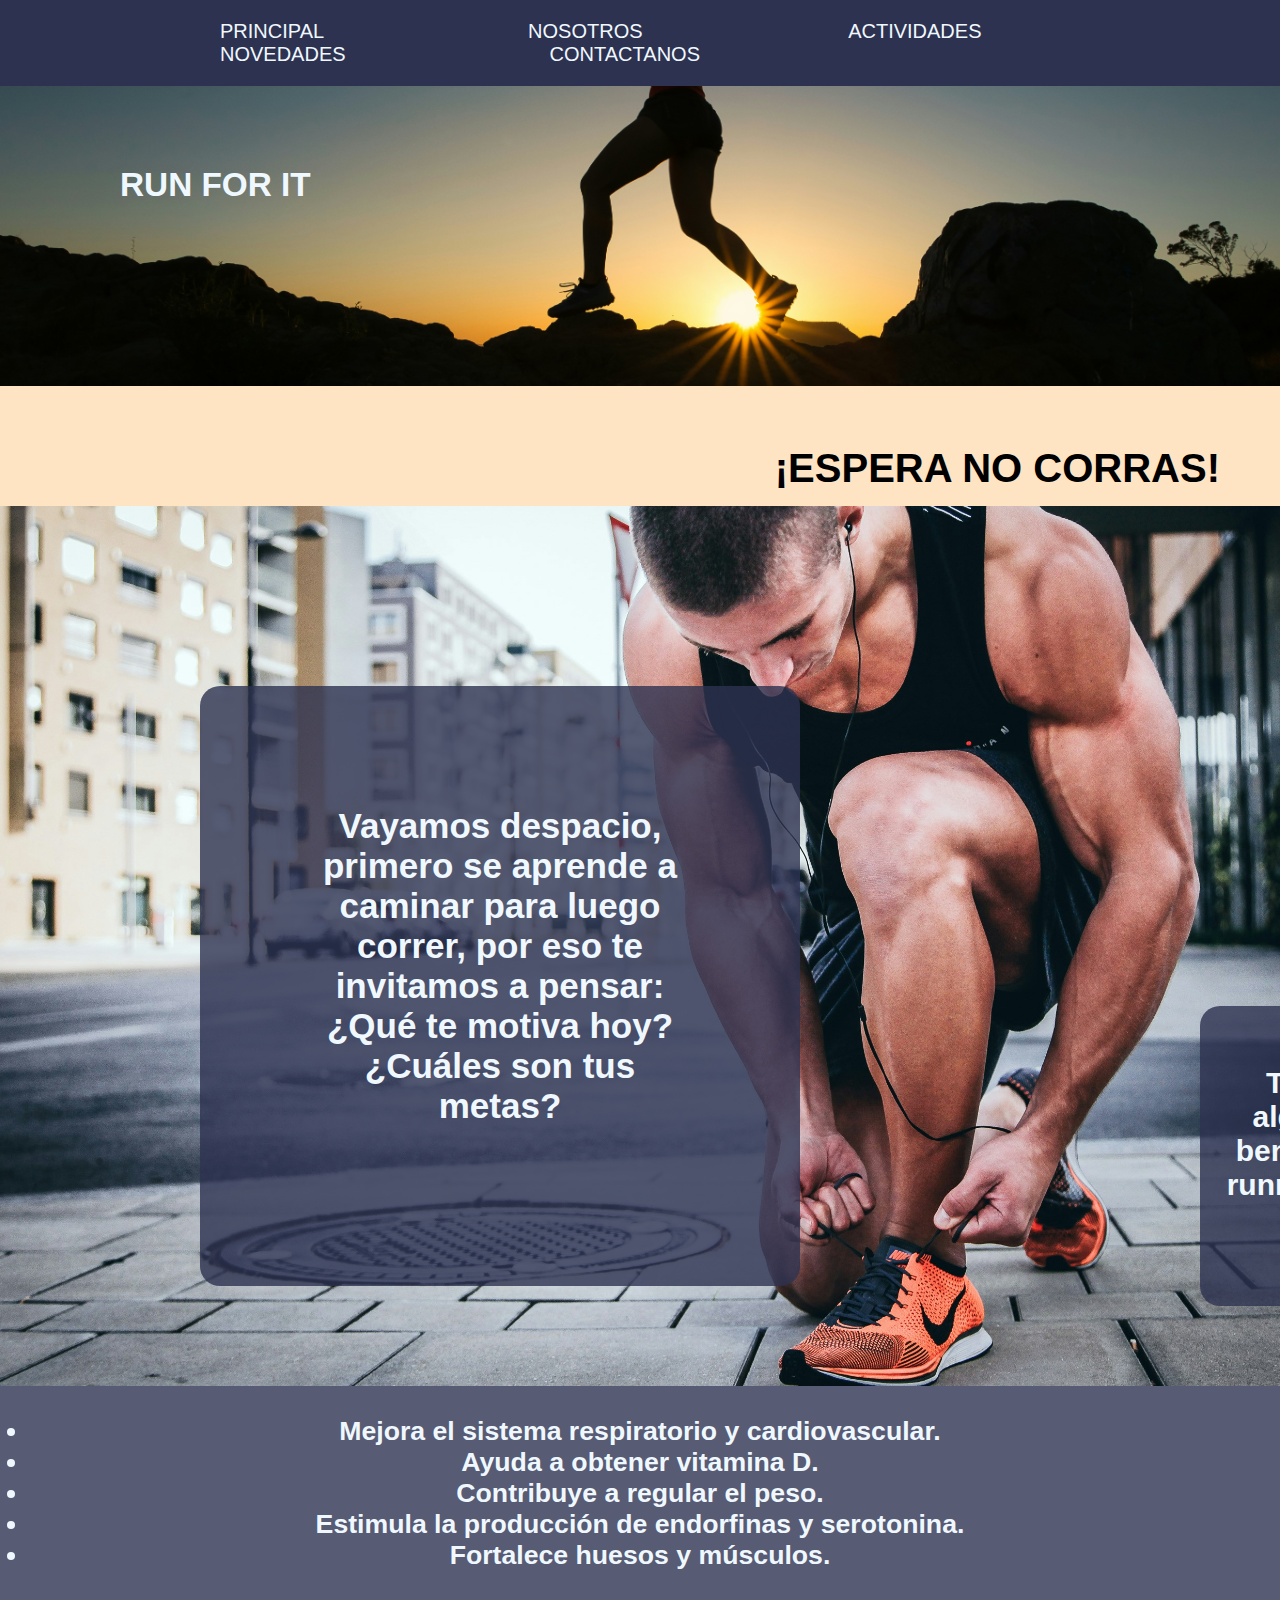
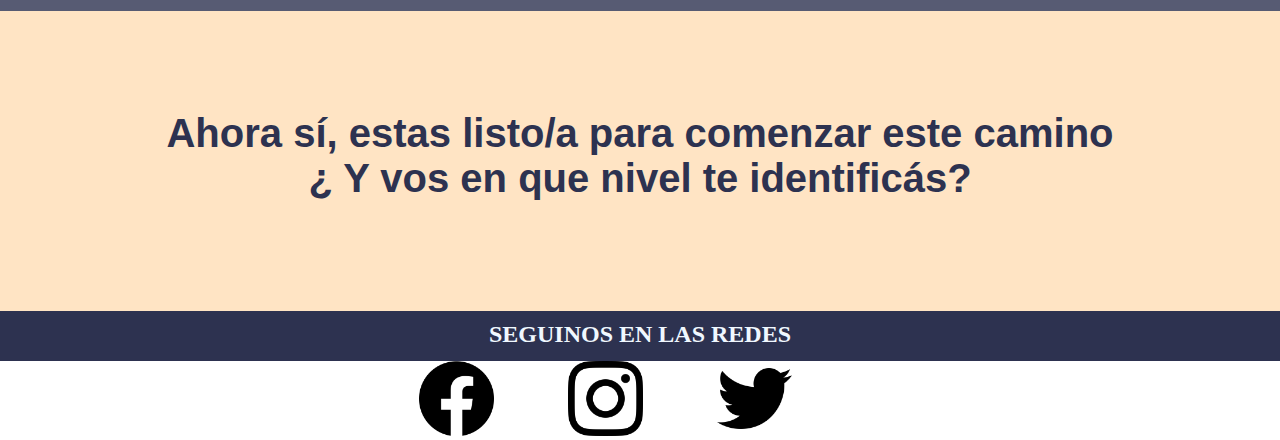
==== index.html @ b686a0de "primer commit" ====
<!DOCTYPE html>
<html lang="en">

<head>
    <meta charset="UTF-8">
    <meta name="viewport" content="width=device-width, initial-scale=1.0">
    <title>RunForIt</title>
    <link rel="stylesheet" href="./css/style.css">

</head>


<body>
    <header class="estiloHeader">
        <nav class="navegacion">
            <ul>
                <li class="liNav"> <a class="linkNav" href="#">PRINCIPAL</a></li>
                <li class="liNav"><a class="linkNav" href="./pages/nosotros.html">NOSOTROS </a> </li>
                <li class="liNav"><a class="linkNav" href="./pages/actividades.html">ACTIVIDADES </a></li>
                <li class="liNav"><a class="linkNav" href="./pages/novedades.html">NOVEDADES</a></li>
                <li class="liNav"><a class="linkNav" href="./pages/contactanos.html">CONTACTANOS</a></li>
            </ul>
        </nav>

        <section class="sectionPrincipal">
            <h1 class="tituloSuperpuestoChicaConSol">RUN FOR IT</h1>
            <h2 class="subtituloSuperpuestoChicaConSol">CORRE TU PROPIO CAMINO</h2>
        </section>

    </header>


    <main>
        <section class="sectionMain">
            <h2 class="tituloMain">¡ESPERA NO CORRAS!</h2>
            <div class="textoSuperpuestoEnCorredor">
                <p>
                    Vayamos despacio, primero se aprende a caminar para luego correr, por eso te invitamos a pensar:
                </p>
                <p>¿Qué te motiva hoy?
                    ¿Cuáles son tus metas?</p>


            </div>
            <div class="CajatextoSuperpuestoEnCorredor2">
                <p class="textoSuperpuestoEnCorredor2">Te contamos algunos
                    de los beneficios que el running tiene para vos</p>

            </div>
        </section>
        <section class="sectionMain2">
            <ul class="divBeneficios">
                <li>Mejora el sistema respiratorio y cardiovascular.</li>
                <li>Ayuda a obtener vitamina D.</li>
                <li>Contribuye a regular el peso.</li>
                <li>Estimula la producción de endorfinas y serotonina.</li>
                <li>Fortalece huesos y músculos.</li>
        </section>

        <section class="sectionMain3">
            <h2 class="tituloSectionMain3">Ahora sí, estas listo/a para comenzar este camino<br> ¿ Y vos en que
                nivel te identificás?</h2>

        </section>


    </main>


    <footer>


        <h2 class="tituloFooter">SEGUINOS EN LAS REDES</h2>

        <section class="iconosFooterGeneral">
            <a href="https://web.facebook.com/?locale=es_LA&_rdc=1&_rdr" target="_blank"><img class="iconosFooter"
                    src="./assets/iconos/facebook.png" alt="FACEBOOK"></a>
            <a href="https://www.instagram.com/" target="_blank"><img class="iconosFooter"
                    src="./assets/iconos/instagram.png" alt="INSTAGRAM"></a>
            <a href="https://twitter.com/?lang=es" target="_blank"><img class="iconosFooter"
                    src="./assets/iconos/twitter.png" alt="X"></a>
        </section>


    </footer>


</body>

</html>
---- css/style.css ----
* {
    margin: 0;
    padding: 0;
    box-sizing: border-box;

}

.estiloHeader {
    background-color: bisque;
}

.navegacion {
    background-color: #2D3250;
    padding: 20px;

}

.liNav {
    display: inline;
    font-style: bold;
    font-size: 15pt;
    color: aliceblue;
    font-family: "Inria Sans", sans-serif;
    text-align: center;
    margin-left: 200px;

}

.linkNav {
    text-decoration: none;
    color: aliceblue;

}

.sectionPrincipal {
    position: relative;
    background-image: url("../assets/imagenes/chicaConSol.jpg");
    background-position: center;
    background-size: cover;
    height: 300px;
}

.tituloSuperpuestoChicaConSol {
    position: absolute;
    margin-top: 80px;
    margin-left: 120px;
    font-size: 25pt;
    color: aliceblue;
    font-family: "Inria Sans", sans-serif;
    font-style: bold;
}

.subtituloSuperpuestoChicaConSol {
    position: absolute;
    margin-top: 100px;
    margin-left: 110px;
    color: aliceblue;
    font-family: "Inria Sans", sans-serif;
    font-style: bold;
    text-align: end;
    margin-top: 200px;
    margin-left: 1400px;
}


.sectionMain {
    background-image: url("../assets/imagenes/chicoaAgachado.jpg");
    background-position: center;
    background-size: cover;
    height: 1000px;
    position: relative;
}

.tituloMain {
    margin-right: 40px;
    font-family: "Inria Sans", sans-serif;
    font-weight: 700;
    font-style: normal;
    background-color: bisque;
    font-size: 40px;
    padding: 60px;
    width: 100%;
    text-align: end;
    height: 80px;

}


.textoSuperpuestoEnCorredor {

    position: absolute;
    color: aliceblue;
    font-size: 35px;
    text-align: center;
    background-color: rgba(45, 50, 80, 0.8);
    border-radius: 20px;
    width: 600px;
    height: 600px;
    font-family: "Inria Sans", sans-serif;
    font-weight: 700;
    font-style: bold;
    margin-top: 180px;
    margin-left: 200px;
    padding: 120px;


}

.CajatextoSuperpuestoEnCorredor2 {

    background-color: rgba(45, 50, 80, 0.8);
    border-radius: 20px;
    width: 350px;
    height: 300px;
    font-style: bold;
    margin-top: 500px;
    margin-left: 1200px;


}

.textoSuperpuestoEnCorredor2 {

    color: aliceblue;
    font-size: 30px;
    text-align: center;
    width: 300px;
    height: 200px;
    font-family: "Inria Sans", sans-serif;
    font-weight: 700;
    font-style: bold;
    padding-left: 15px;
    padding-top: 60px;

}



.sectionMain2 {
    /*margin-top: 880px;*/
    width: 100%;
    height: 225px;
    background-color: rgba(45, 50, 80, 0.8);
    font-family: "Inria Sans", sans-serif;
    font-weight: 700;
    font-style: normal;

}


.divBeneficios {
    position: absolute;
    font-size: 20pt;
    color: aliceblue;
    width: 100%;
    height: 219px;
    text-align: center;
    padding: 30px;
}

.sectionMain3 {
    background-color: bisque;
    width: 100%;
    height: 300px;
    text-align: center;
    padding-top: 100px;
}

.tituloSectionMain3 {
    color: #2D3250;
    font-size: 30pt;
    font-family: "Inria Sans", sans-serif;
    font-weight: 700;
    font-style: normal;

}





.tituloFooter {
    color: aliceblue;
    background-color: #2D3250;
    text-align: center;
    width: 100%;
    height: 50px;
    padding-top: 10px;
}

.iconosFooterGeneral {
    text-align: center
}

.iconosFooter {
    width: 75px;
    height: 75px;
    margin-right: 70px;

}

.nosotrosMain {

    background-color: bisque;


}

.divGeneralNosotros {

    position: relative;
    width: 100%;
    height: 700px;
}



.textoNosotros1 {

    position: absolute;
    color: aliceblue;
    font-size: 20px;
    text-align: center;
    background-color: rgba(45, 50, 80, 0.8);
    border-radius: 20px;
    width: 450px;
    height: 500px;
    font-family: "Inria Sans", sans-serif;
    font-weight: 200;
    font-style: bold;
    margin-top: 80px;
    margin-left: 800px;
    padding: 50px;


}

.imgEntrenador1 {
    position: absolute;
    width: 400px;
    height: 650px;
    margin-left: 450px;
    border-radius: 30px;
    margin-top: 20px;
}


.imgEntrenador2 {
    position: absolute;
    width: 400px;
    height: 650px;
    margin-left: 800px;
    border-radius: 30px;
    margin-top: 20px;
}


.textoNosotros2 {

    position: absolute;
    color: aliceblue;
    font-size: 20px;
    text-align: center;
    background-color: rgba(45, 50, 80, 0.8);
    border-radius: 20px;
    width: 400px;
    height: 400px;
    font-family: "Inria Sans", sans-serif;
    font-weight: 200;
    font-style: bold;
    margin-top: 120px;
    margin-left: 440px;
    padding: 50px;


}

.actividadesMain {

    background-color: bisque;
    padding: 15px;
    text-align: center;
}

.tituloAct1 {

    color: aliceblue;
    font-size: 50px;
    text-align: center;
    background-color: rgba(45, 50, 80, 0.8);
    border-radius: 20px;
    width: 800px;
    height: 80px;
    font-family: "Inria Sans", sans-serif;
    font-weight: 200;
    font-style: bold;
    padding-top: 10px;
    margin-left: 450px;


}


.parrafoAct {

    color: aliceblue;
    font-size: 20px;
    text-align: center;
    background-color: rgba(45, 50, 80, 0.8);
    border-radius: 20px;
    width: 1000px;
    height: 100px;
    font-family: "Inria Sans", sans-serif;
    font-weight: 200;
    font-style: bold;
    padding-top: 50px;
    margin-left: 300px;
    margin-top: 20px;

}

.btnAct {

    color: #2D3250;
    font-size: 20px;
    text-align: center;
    background-color: aliceblue;
    border-radius: 20px;
    width: 300px;
    height: 100px;
    font-family: "Inria Sans", sans-serif;
    font-weight: 200;
    font-style: bold;
    padding-top: 10px;
    margin-left: 0px;
    margin-top: 60px;


}



.parraCont {

    color: #2D3250;
    font-size: 40px;
    text-align: center;
    width: 1000px;
    height: 100px;
    font-family: "Inria Sans", sans-serif;
    font-weight: 200;
    font-style: bold;
    padding-top: 40px;
    margin-left: 300px;
    margin-top: 20px;


}


.tituloCont {

    color: aliceblue;
    font-size: 50px;
    text-align: center;
    background-color: rgba(45, 50, 80, 0.8);
    border-radius: 20px;
    width: 800px;
    height: 200px;
    font-family: "Inria Sans", sans-serif;
    font-weight: 200;
    font-style: bold;
    padding-top: 20px;
    margin-left: 450px;


}


.mainNov {

    background-color: bisque;


}

.tituloNov {

    color: #2D3250;
    font-size: 40px;
    text-align: center;
    width: 1000px;
    height: 100px;
    font-family: "Inria Sans", sans-serif;
    font-weight: 200;
    font-style: italic;
    padding-top: 40px;
    margin-left: 300px;

}


.parrafoNov {

    color: aliceblue;
    font-size: 20px;
    text-align: center;
    background-color: rgba(45, 50, 80, 0.8);
    border-radius: 20px;
    width: 1000px;
    height: 160px;
    font-family: "Inria Sans", sans-serif;
    font-weight: 200;
    font-style: bold;
    padding-top: 50px;
    margin-left: 300px;
    margin-top: 20px;


}


.imgNov {
    padding-right: 50px;
    width: 200px;
    height: 200px;
    margin-top: 80px;
    margin-bottom: 10px;
    margin-left: 250px ;

}

.btnNov {

    color: #2D3250;
    font-size: 20px;
    text-align: center;
    background-color: aliceblue;
    border-radius: 20px;
    width: 300px;
    height: 100px;
    font-family: "Inria Sans", sans-serif;
    font-weight: 200;
    font-style: bold;
    padding-top: 10px;
    margin-left: 150px;
    margin-bottom: 100px;
 



}
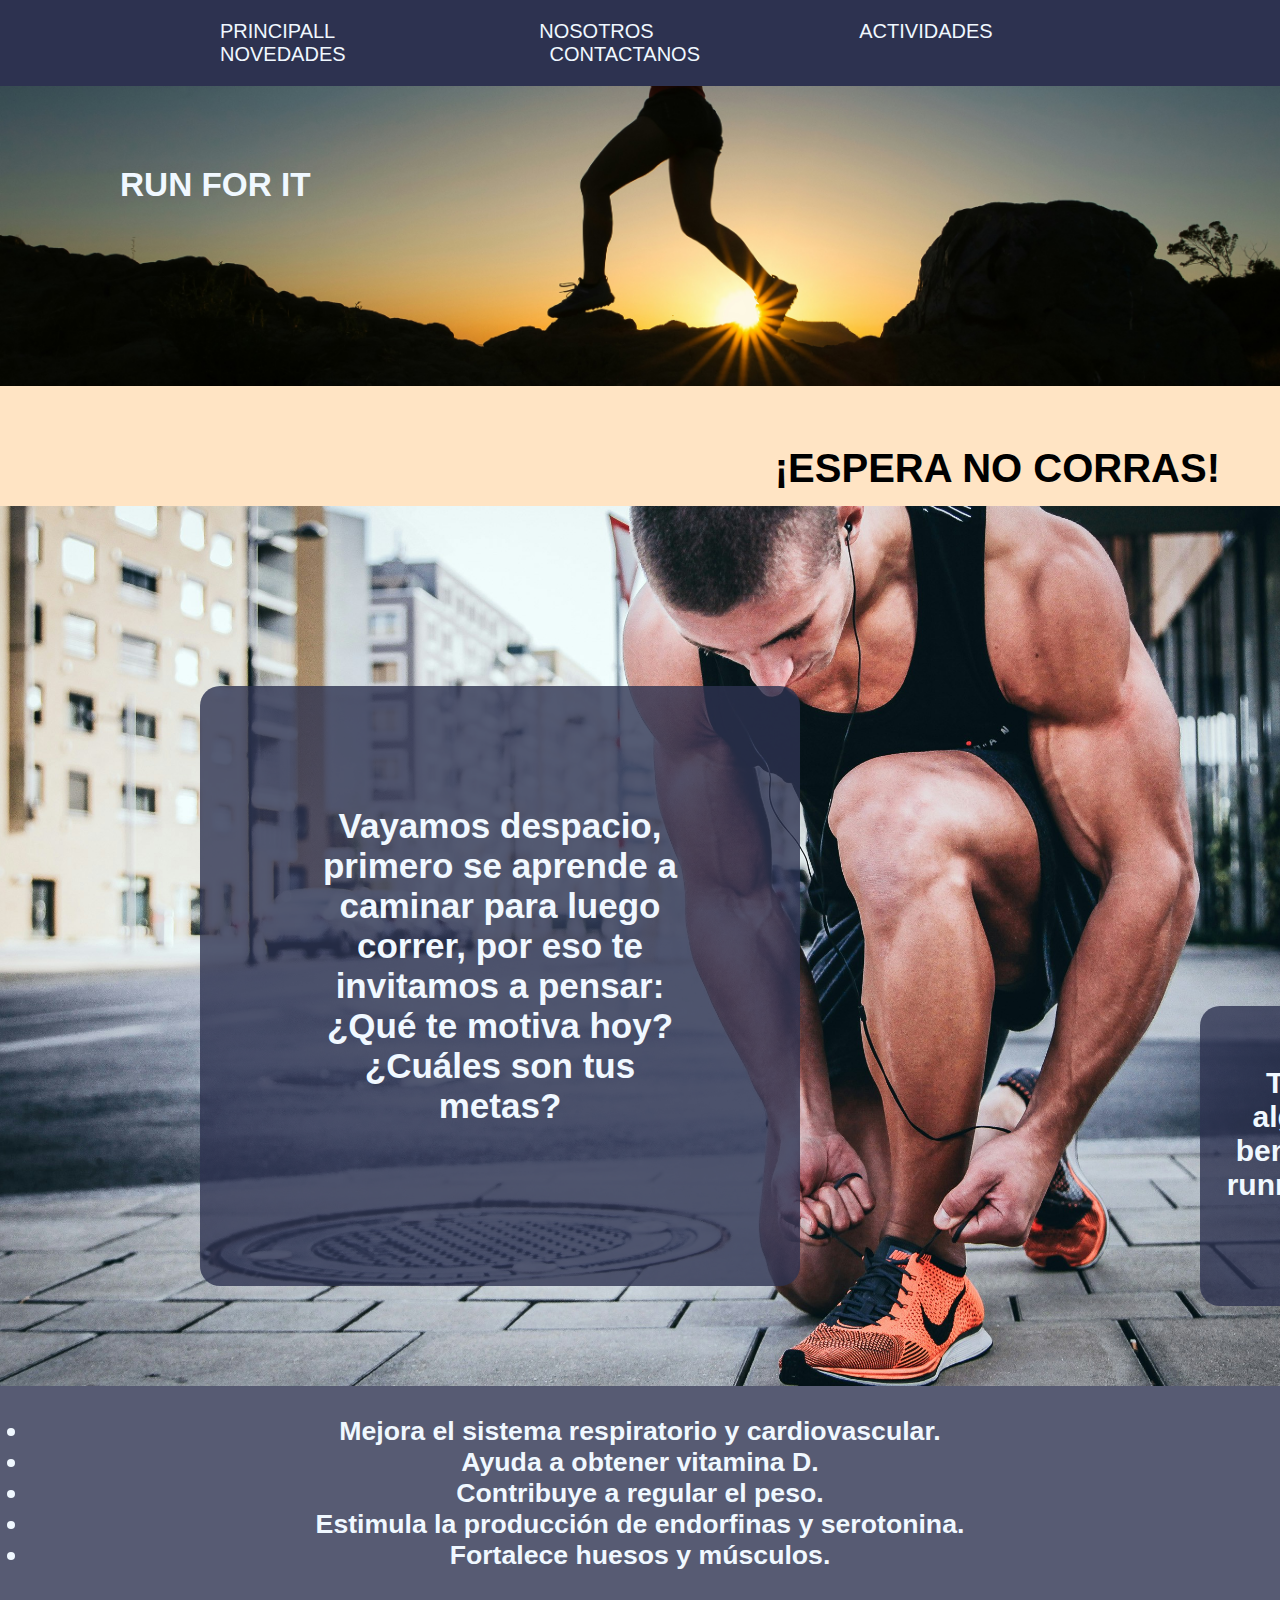
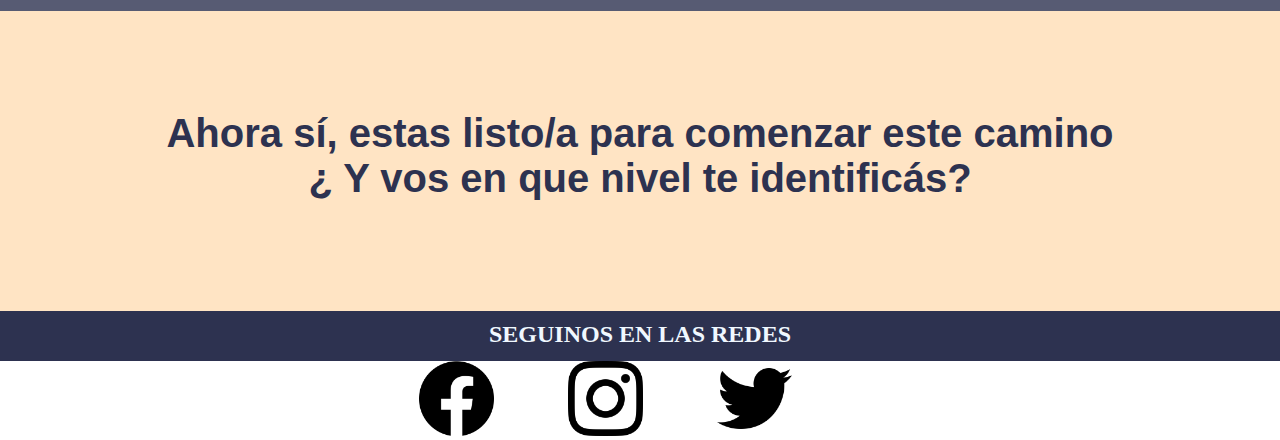
==== commit 98267ddb: "segundo commit" ====
--- a/index.html
+++ b/index.html
@@ -14,7 +14,7 @@
     <header class="estiloHeader">
         <nav class="navegacion">
             <ul>
-                <li class="liNav"> <a class="linkNav" href="#">PRINCIPAL</a></li>
+                <li class="liNav"> <a class="linkNav" href="#">PRINCIPALL</a></li>
                 <li class="liNav"><a class="linkNav" href="./pages/nosotros.html">NOSOTROS </a> </li>
                 <li class="liNav"><a class="linkNav" href="./pages/actividades.html">ACTIVIDADES </a></li>
                 <li class="liNav"><a class="linkNav" href="./pages/novedades.html">NOVEDADES</a></li>
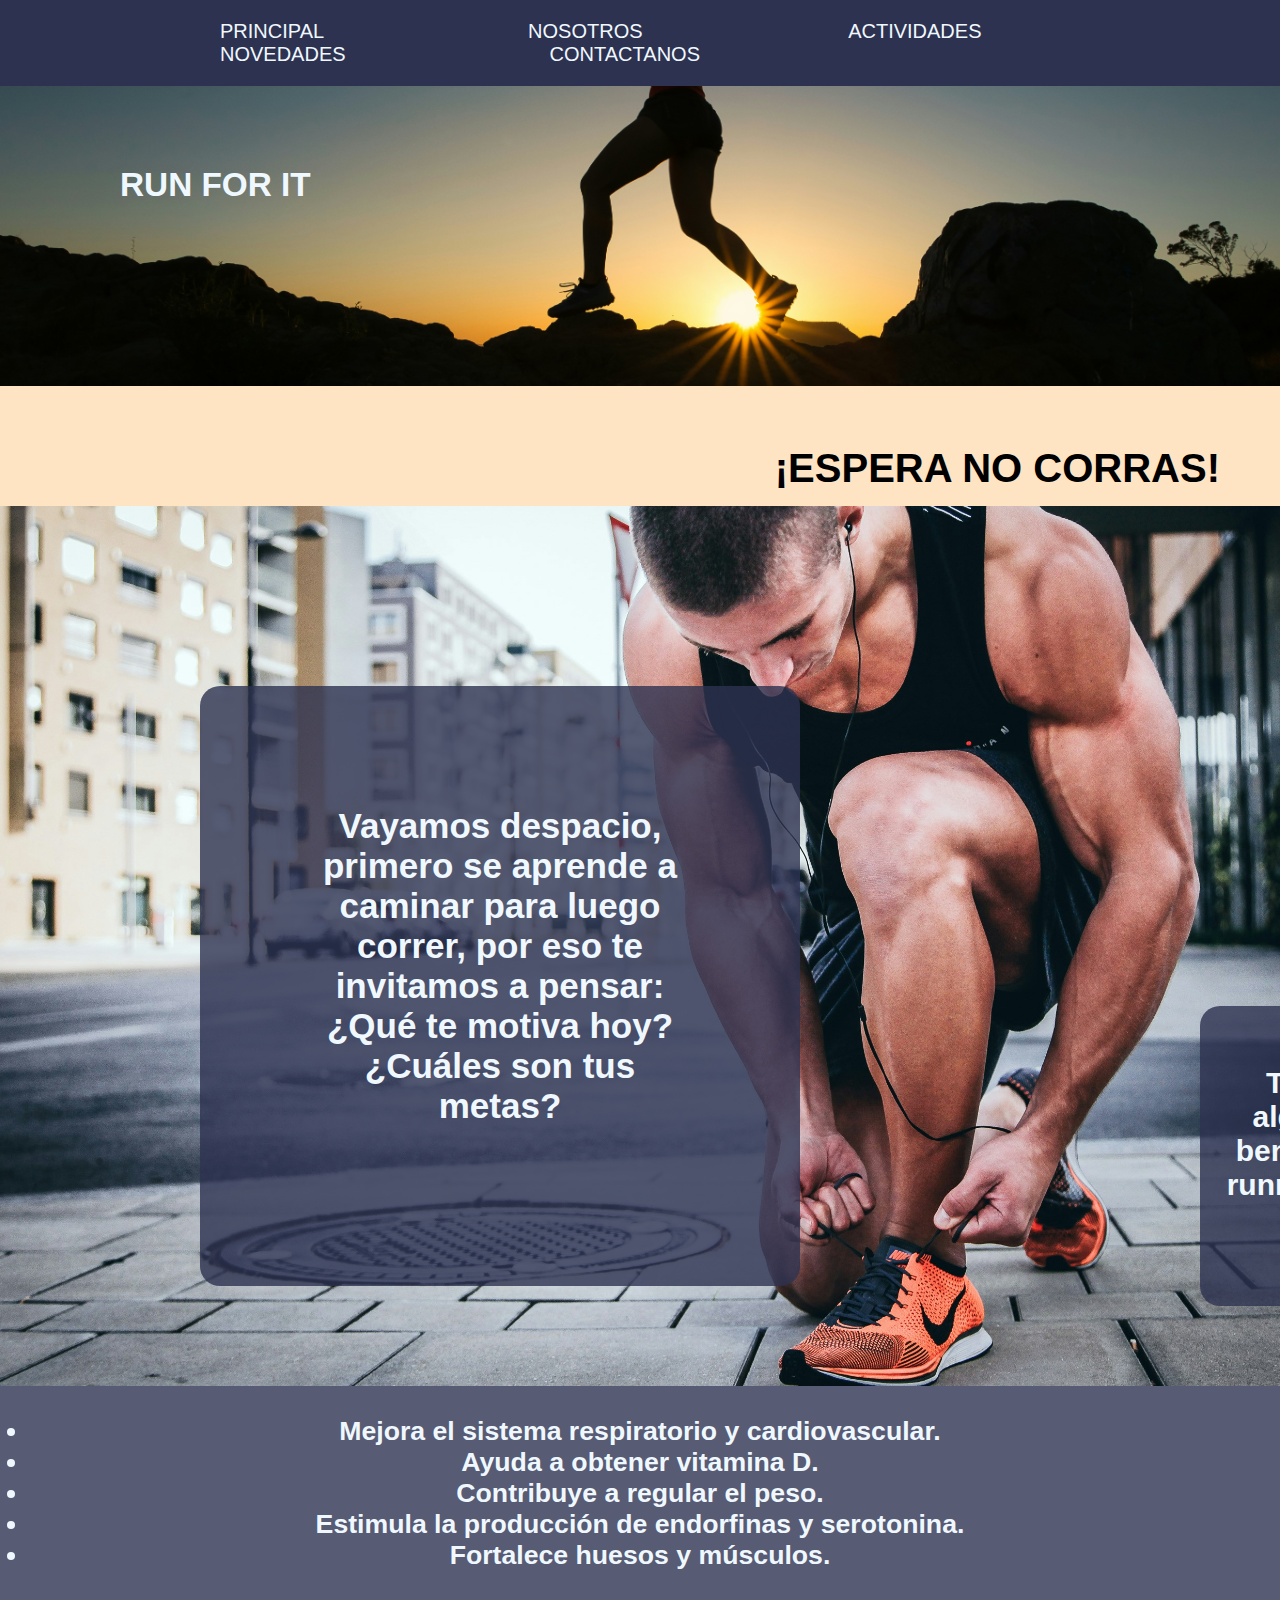
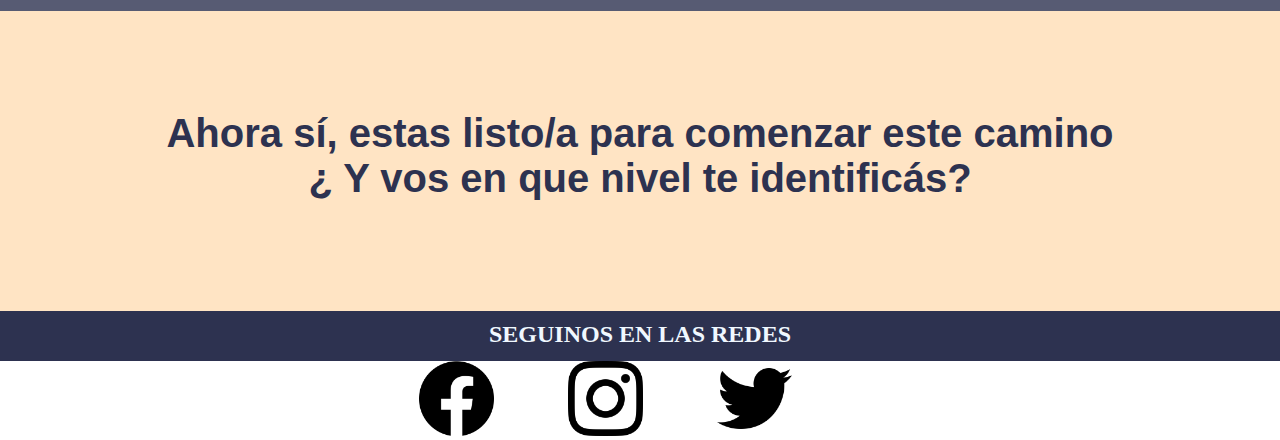
==== commit 4cd52197: "Quite una L de etiqueta" ====
--- a/index.html
+++ b/index.html
@@ -14,7 +14,7 @@
     <header class="estiloHeader">
         <nav class="navegacion">
             <ul>
-                <li class="liNav"> <a class="linkNav" href="#">PRINCIPALL</a></li>
+                <li class="liNav"> <a class="linkNav" href="#">PRINCIPAL</a></li>
                 <li class="liNav"><a class="linkNav" href="./pages/nosotros.html">NOSOTROS </a> </li>
                 <li class="liNav"><a class="linkNav" href="./pages/actividades.html">ACTIVIDADES </a></li>
                 <li class="liNav"><a class="linkNav" href="./pages/novedades.html">NOVEDADES</a></li>
